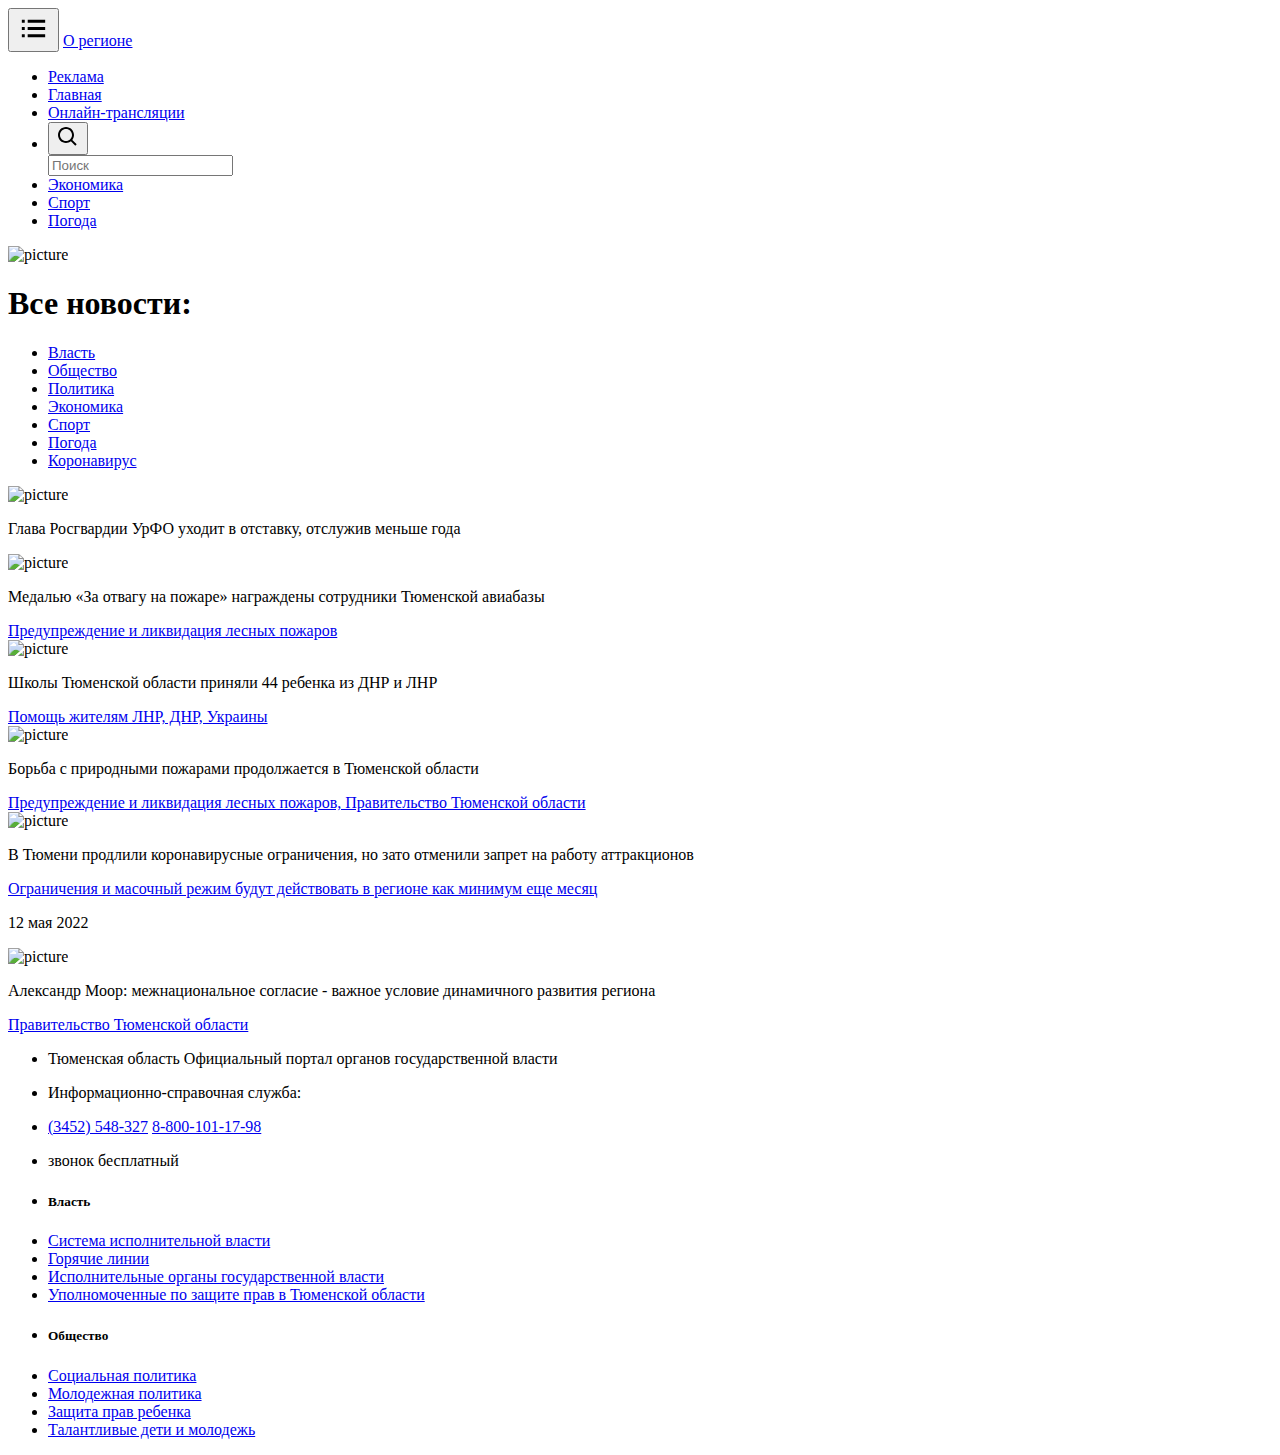
==== index.htm @ d45e7104 "Add files via upload" ====
<!DOCTYPE html><html lang="en"><head><meta charset="UTF-8"><meta name="viewport" content="width=device-width,initial-scale=1"><title>Document</title><link rel="preconnect" href="https://fonts.googleapis.com"><link rel="preconnect" href="https://fonts.gstatic.com" crossorigin><link href="https://fonts.googleapis.com/css2?family=Inter&display=swap" rel="stylesheet"><link rel="preconnect" href="https://fonts.googleapis.com"><link rel="preconnect" href="https://fonts.gstatic.com" crossorigin><link href="https://fonts.googleapis.com/css2?family=Poppins:wght@300;400;500;600;700&display=swap" rel="stylesheet"><link rel="stylesheet" href="css/style.css"></head><body><header class="header"><div class="header__top header-top"><button type="button" class="header-top__btn"><svg width="35" height="35" viewBox="0 0 35 35" fill="none" xmlns="http://www.w3.org/2000/svg"><path d="M5.83331 8.75H8.74998V11.6667H5.83331V8.75ZM5.83331 16.0417H8.74998V18.9583H5.83331V16.0417ZM5.83331 23.3333H8.74998V26.25H5.83331V23.3333ZM29.1666 11.6667V8.75H11.7002V11.6667H27.4166H29.1666Z" fill="black"/><path d="M11.6667 16.0416H29.1667V18.9583H11.6667V16.0416ZM11.6667 23.3333H29.1667V26.25H11.6667V23.3333Z" fill="black"/></svg></button> <a class="header-top__link" href="#">О регионе</a></div><div class="header__bottom header-bottom"><nav class="menu"><ul class="header-bottom__list"><li class="header-bottom__item"><a class="header-bottom__link" href="#">Реклама</a></li><li class="header-bottom__item"><a class="header-bottom__link" href="#">Главная</a></li><li class="header-bottom__item"><a class="header-bottom__link" href="#">Онлайн-трансляции</a></li><li class="header-bottom__item"><form class="header-bottom__form" action="#"><button class="header-bottom__form-btn" type="submit"><svg width="24" height="24" viewBox="0 0 24 24" fill="none" xmlns="http://www.w3.org/2000/svg"><path d="M10 18C11.775 17.9996 13.4988 17.4054 14.897 16.312L19.293 20.708L20.707 19.294L16.311 14.898C17.405 13.4997 17.9996 11.7754 18 10C18 5.589 14.411 2 10 2C5.589 2 2 5.589 2 10C2 14.411 5.589 18 10 18ZM10 4C13.309 4 16 6.691 16 10C16 13.309 13.309 16 10 16C6.691 16 4 13.309 4 10C4 6.691 6.691 4 10 4Z" fill="black"/></svg></button><div class="header-bottom__form-box header-bottom-form-box"><input placeholder="Поиск" class="header-bottom-form-box__input" type="search"></div></form></li><li class="header-bottom__item"><a class="header-bottom__link" href="#">Экономика</a></li><li class="header-bottom__item"><a class="header-bottom__link" href="#">Спорт</a></li><li class="header-bottom__item"><a class="header-bottom__link" href="#">Погода</a></li></ul></nav></div></header><div class="wrapper"><main class="main main-index"><section class="main__news news"><div class="news__inner"><img class="news__img" src="Img/news-img.jpg" alt="picture"><div class="news__box news-box"><h1 class="news-box__title">Все новости:</h1><ul class="news-box__list"><li class="news-box__list-item"><a class="news-box__list-link" href="#">Власть</a></li><li class="news-box__list-item"><a class="news-box__list-link" href="#">Общество</a></li><li class="news-box__list-item"><a class="news-box__list-link" href="#">Политика</a></li><li class="news-box__list-item"><a class="news-box__list-link" href="#">Экономика</a></li><li class="news-box__list-item"><a class="news-box__list-link" href="#">Спорт</a></li><li class="news-box__list-item"><a class="news-box__list-link" href="#">Погода</a></li><li class="news-box__list-item"><a class="news-box__list-link" href="#">Коронавирус</a></li></ul></div></div></section><section class="main__info main-info"><div class="main-info__inner"><div class="main-info__item main-info-item main-info__item main-info-item--1"><div class="main-info-item__box main-info-item__box--1"><img class="main-info-item__box-img" src="Img/info-img-1.jpg" alt="picture"><p class="main-info-item__box-text">Глава Росгвардии УрФО уходит в отставку, отслужив меньше года</p></div><div class="main-info-item__box main-info-item__box--2"><img class="main-info-item__box-img" src="Img/info-img-2.jpg" alt="picture"><p class="main-info-item__box-text">Медалью «За отвагу на пожаре» награждены сотрудники Тюменской авиабазы</p><a href="#" class="main-info-item__box-link">Предупреждение и ликвидация лесных пожаров</a></div><div class="main-info-item__box main-info-item__box--3"><img class="main-info-item__box-img" src="Img/info-img-3.jpg" alt="picture"><p class="main-info-item__box-text">Школы Тюменской области приняли 44 ребенка из ДНР и ЛНР</p><a href="#" class="main-info-item__box-link">Помощь жителям ЛНР, ДНР, Украины</a></div></div><div class="main-info__item main-info-item main-info__item main-info-item--2"><div class="main-info-item__box main-info-item__box--1"><img class="main-info-item__box-img" src="Img/info-img-4.jpg" alt="picture"><p class="main-info-item__box-text">Борьба с природными пожарами продолжается в Тюменской области</p><a href="#" class="main-info-item__box-link">Предупреждение и ликвидация лесных пожаров, Правительство Тюменской области</a></div><div class="main-info-item__box main-info-item__box--2"><img class="main-info-item__box-img" src="Img/info-img-5.jpg" alt="picture"><p class="main-info-item__box-text">В Тюмени продлили коронавирусные ограничения, но зато отменили запрет на работу аттракционов</p><a href="#" class="main-info-item__box-link">Ограничения и масочный режим будут действовать в регионе как минимум еще месяц</a><p class="main-info-item__box-text">12 мая 2022</p></div><div class="main-info-item__box main-info-item__box--3"><img class="main-info-item__box-img" src="Img/info-img-6.jpg" alt="picture"><p class="main-info-item__box-text">Александр Моор: межнациональное согласие - важное условие динамичного развития региона</p><a href="#" class="main-info-item__box-link">Правительство Тюменской области</a></div></div></div></section></main><div class="footer"><div class="footer__inner"><ul class="footer__list"><li class="footer__list-item"><p class="footer__list-text">Тюменская область Официальный портал органов государственной власти</p></li><li class="footer__list-item"><p class="footer__list-text">Информационно-справочная служба:</p></li><li class="footer__list-item"><a class="footer__list-link" href="tell:3452548327">(3452) 548-327</a> <a class="footer__list-link" href="tell:88001011798">8-800-101-17-98</a></li><li class="footer__list-item"><p class="footer__list-text">звонок бесплатный</p></li></ul><ul class="footer__list"><li class="footer__list-item"><h5 class="footer__list-title">Власть</h5></li><li class="footer__list-item"><a class="footer__list-link" href="#">Система исполнительной власти</a></li><li class="footer__list-item"><a class="footer__list-link" href="#">Горячие линии</a></li><li class="footer__list-item"><a class="footer__list-link" href="#">Исполнительные органы государственной власти</a></li><li class="footer__list-item"><a class="footer__list-link" href="#">Уполномоченные по защите прав в Тюменской области</a></li></ul><ul class="footer__list"><li class="footer__list-item"><h5 class="footer__list-title">Общество</h5></li><li class="footer__list-item"><a class="footer__list-link" href="#">Социальная политика</a></li><li class="footer__list-item"><a class="footer__list-link" href="#">Молодежная политика</a></li><li class="footer__list-item"><a class="footer__list-link" href="#">Защита прав ребенка</a></li><li class="footer__list-item"><a class="footer__list-link" href="#">Талантливые дети и молодежь</a></li></ul></div></div></div><script src="https://code.jquery.com/jquery-3.3.1.min.js"></script><script src="js/main.min.js"></script></body></html>
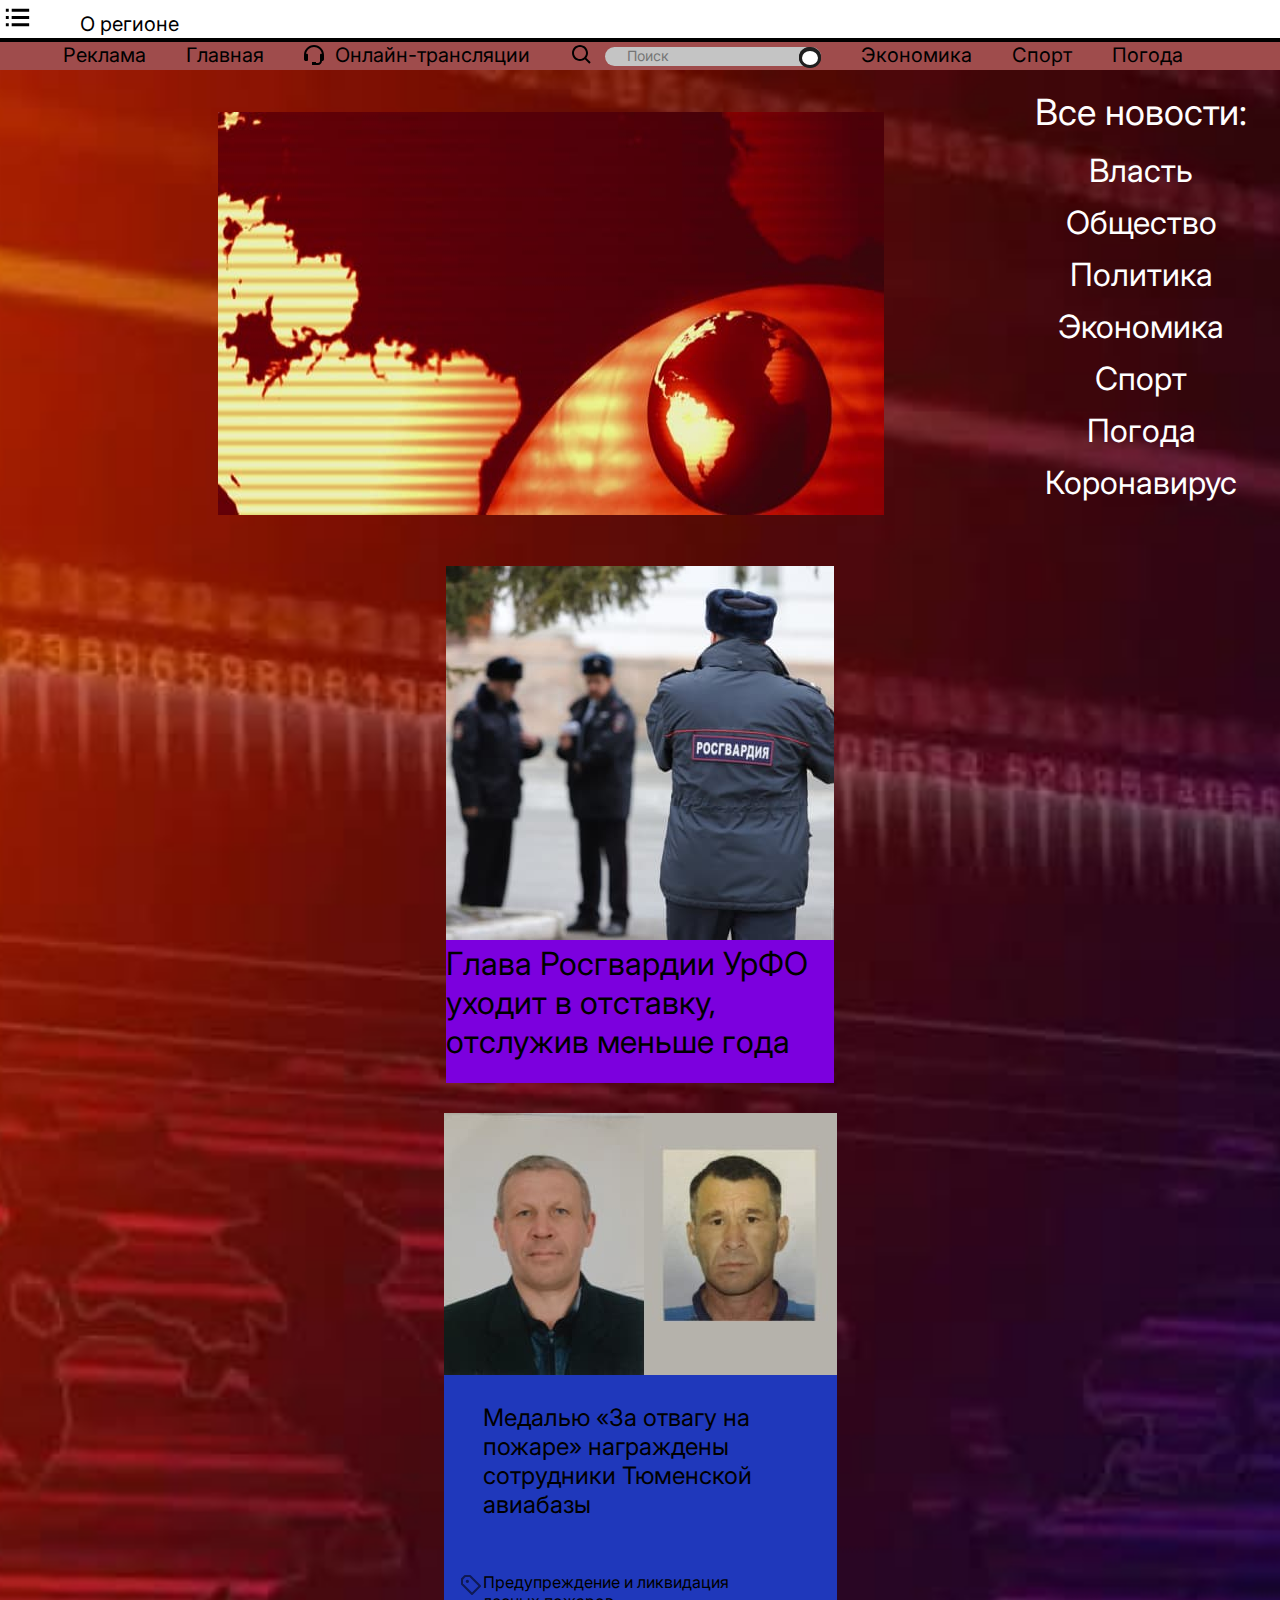
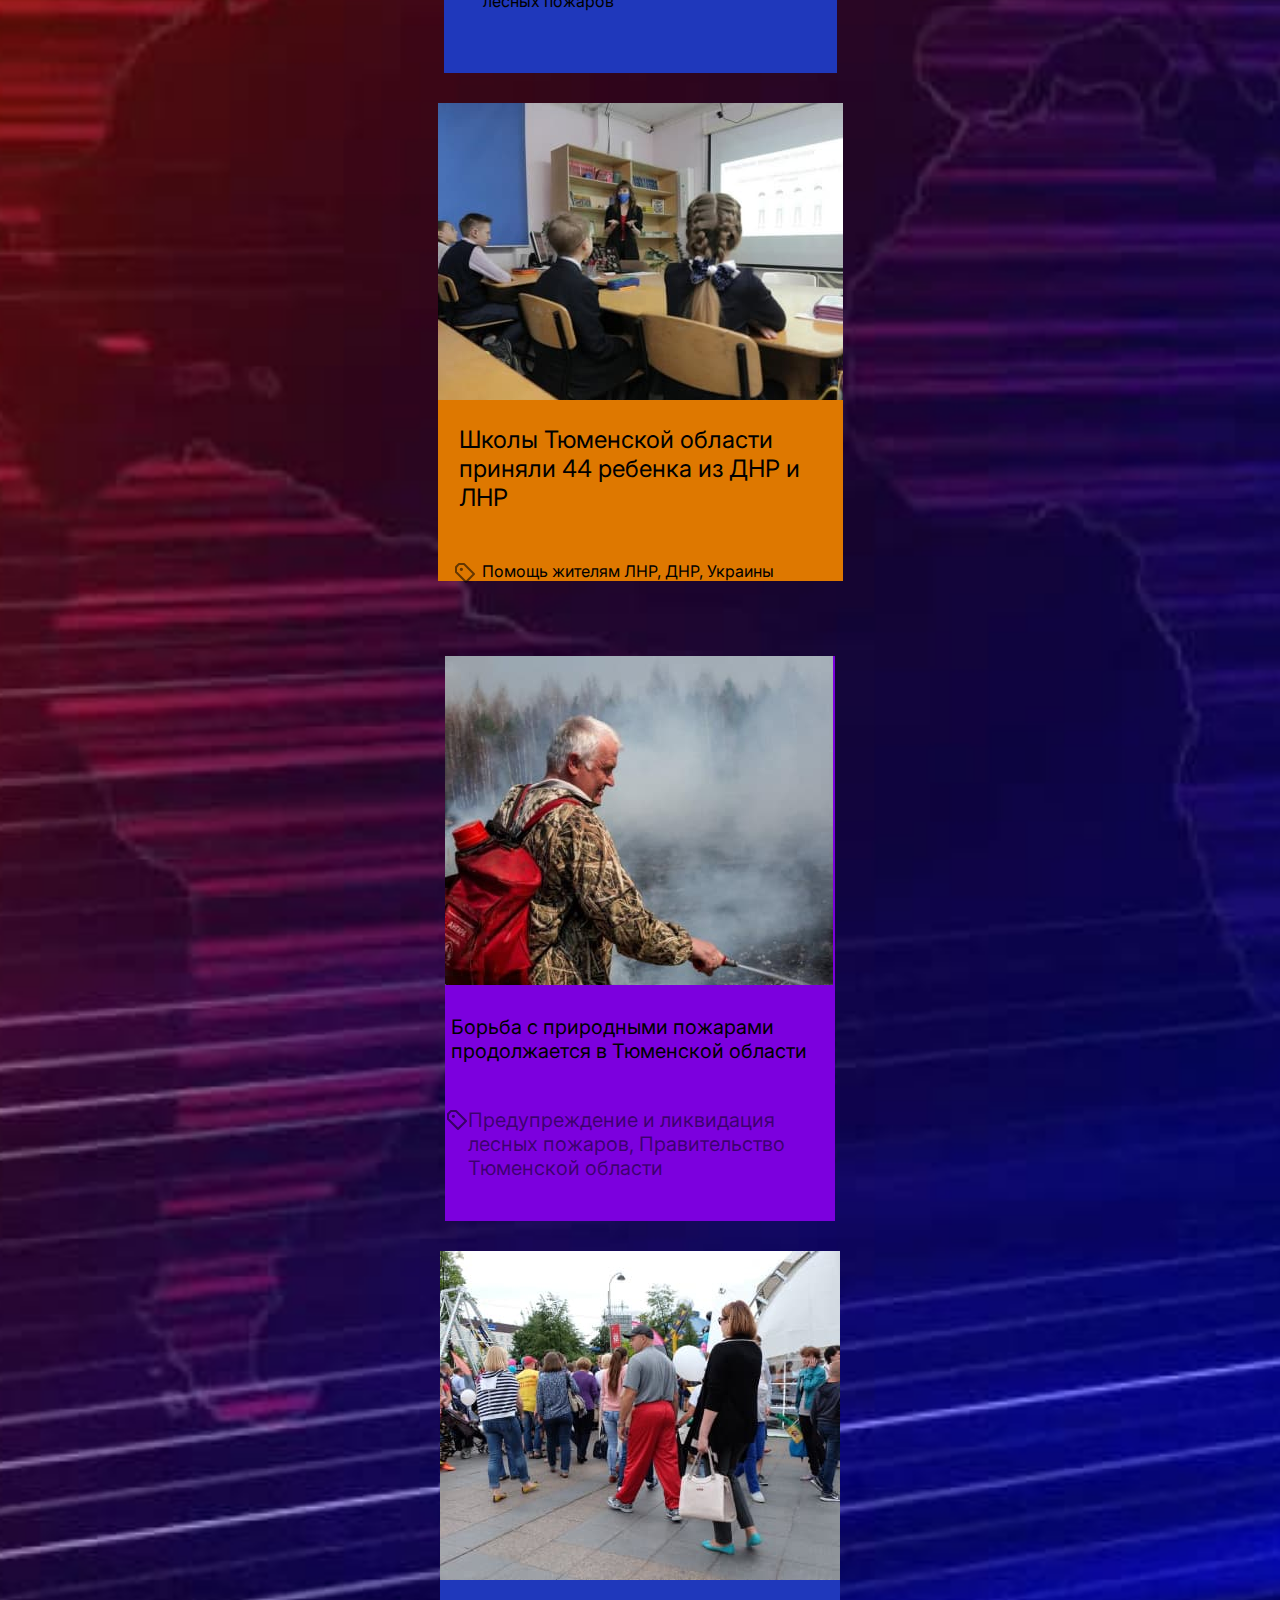
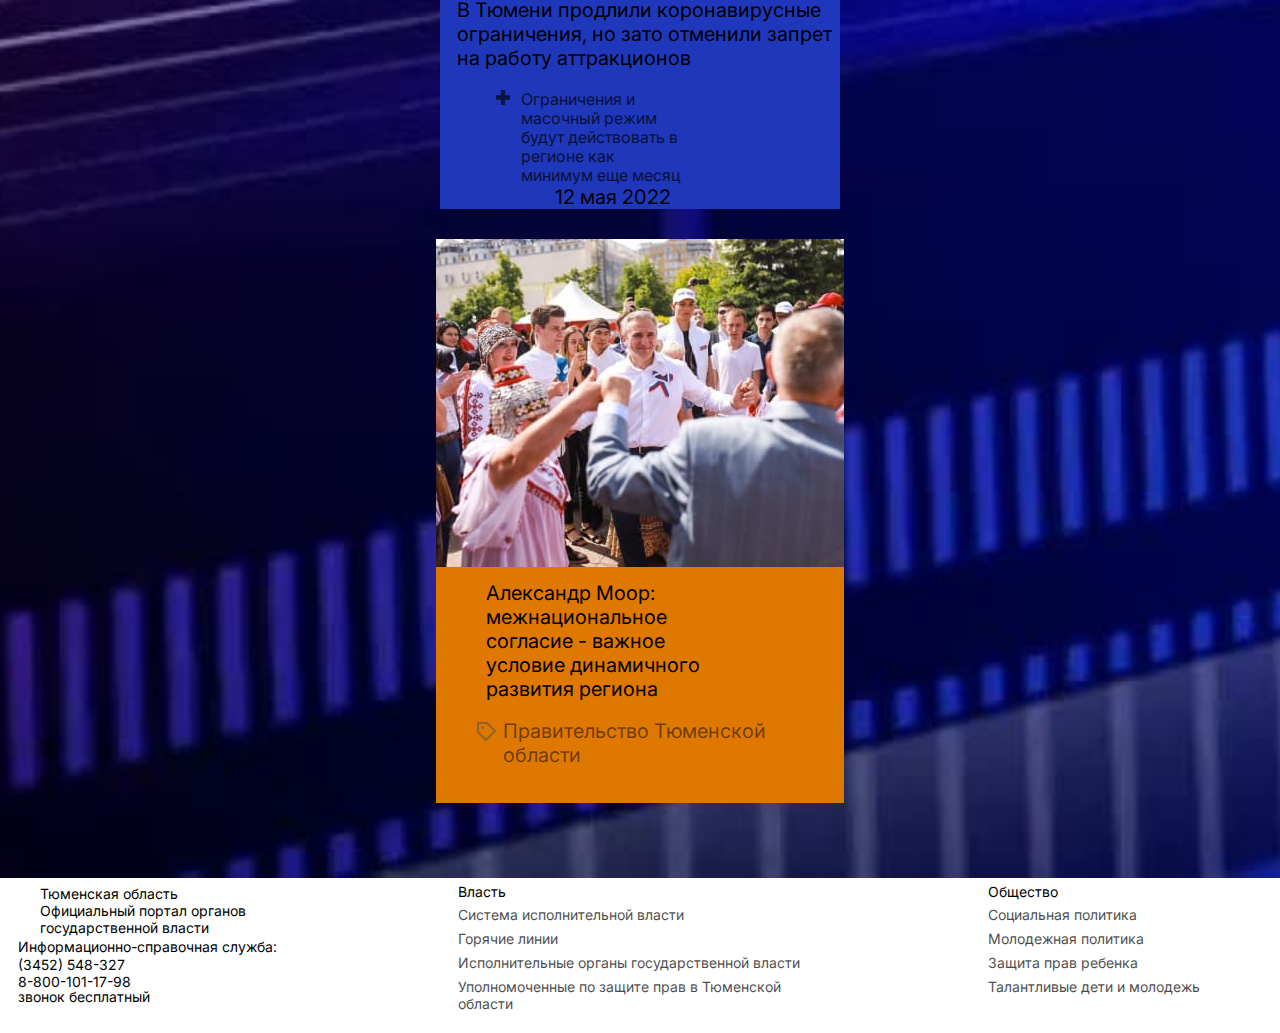
==== commit d8812e08: "Add files via upload" ====
--- a/index.htm
+++ b/index.htm
@@ -1 +1 @@
-<!DOCTYPE html><html lang="en"><head><meta charset="UTF-8"><meta name="viewport" content="width=device-width,initial-scale=1"><title>Document</title><link rel="preconnect" href="https://fonts.googleapis.com"><link rel="preconnect" href="https://fonts.gstatic.com" crossorigin><link href="https://fonts.googleapis.com/css2?family=Inter&display=swap" rel="stylesheet"><link rel="preconnect" href="https://fonts.googleapis.com"><link rel="preconnect" href="https://fonts.gstatic.com" crossorigin><link href="https://fonts.googleapis.com/css2?family=Poppins:wght@300;400;500;600;700&display=swap" rel="stylesheet"><link rel="stylesheet" href="css/style.css"></head><body><header class="header"><div class="header__top header-top"><button type="button" class="header-top__btn"><svg width="35" height="35" viewBox="0 0 35 35" fill="none" xmlns="http://www.w3.org/2000/svg"><path d="M5.83331 8.75H8.74998V11.6667H5.83331V8.75ZM5.83331 16.0417H8.74998V18.9583H5.83331V16.0417ZM5.83331 23.3333H8.74998V26.25H5.83331V23.3333ZM29.1666 11.6667V8.75H11.7002V11.6667H27.4166H29.1666Z" fill="black"/><path d="M11.6667 16.0416H29.1667V18.9583H11.6667V16.0416ZM11.6667 23.3333H29.1667V26.25H11.6667V23.3333Z" fill="black"/></svg></button> <a class="header-top__link" href="#">О регионе</a></div><div class="header__bottom header-bottom"><nav class="menu"><ul class="header-bottom__list"><li class="header-bottom__item"><a class="header-bottom__link" href="#">Реклама</a></li><li class="header-bottom__item"><a class="header-bottom__link" href="#">Главная</a></li><li class="header-bottom__item"><a class="header-bottom__link" href="#">Онлайн-трансляции</a></li><li class="header-bottom__item"><form class="header-bottom__form" action="#"><button class="header-bottom__form-btn" type="submit"><svg width="24" height="24" viewBox="0 0 24 24" fill="none" xmlns="http://www.w3.org/2000/svg"><path d="M10 18C11.775 17.9996 13.4988 17.4054 14.897 16.312L19.293 20.708L20.707 19.294L16.311 14.898C17.405 13.4997 17.9996 11.7754 18 10C18 5.589 14.411 2 10 2C5.589 2 2 5.589 2 10C2 14.411 5.589 18 10 18ZM10 4C13.309 4 16 6.691 16 10C16 13.309 13.309 16 10 16C6.691 16 4 13.309 4 10C4 6.691 6.691 4 10 4Z" fill="black"/></svg></button><div class="header-bottom__form-box header-bottom-form-box"><input placeholder="Поиск" class="header-bottom-form-box__input" type="search"></div></form></li><li class="header-bottom__item"><a class="header-bottom__link" href="#">Экономика</a></li><li class="header-bottom__item"><a class="header-bottom__link" href="#">Спорт</a></li><li class="header-bottom__item"><a class="header-bottom__link" href="#">Погода</a></li></ul></nav></div></header><div class="wrapper"><main class="main main-index"><section class="main__news news"><div class="news__inner"><img class="news__img" src="Img/news-img.jpg" alt="picture"><div class="news__box news-box"><h1 class="news-box__title">Все новости:</h1><ul class="news-box__list"><li class="news-box__list-item"><a class="news-box__list-link" href="#">Власть</a></li><li class="news-box__list-item"><a class="news-box__list-link" href="#">Общество</a></li><li class="news-box__list-item"><a class="news-box__list-link" href="#">Политика</a></li><li class="news-box__list-item"><a class="news-box__list-link" href="#">Экономика</a></li><li class="news-box__list-item"><a class="news-box__list-link" href="#">Спорт</a></li><li class="news-box__list-item"><a class="news-box__list-link" href="#">Погода</a></li><li class="news-box__list-item"><a class="news-box__list-link" href="#">Коронавирус</a></li></ul></div></div></section><section class="main__info main-info"><div class="main-info__inner"><div class="main-info__item main-info-item main-info__item main-info-item--1"><div class="main-info-item__box main-info-item__box--1"><img class="main-info-item__box-img" src="Img/info-img-1.jpg" alt="picture"><p class="main-info-item__box-text">Глава Росгвардии УрФО уходит в отставку, отслужив меньше года</p></div><div class="main-info-item__box main-info-item__box--2"><img class="main-info-item__box-img" src="Img/info-img-2.jpg" alt="picture"><p class="main-info-item__box-text">Медалью «За отвагу на пожаре» награждены сотрудники Тюменской авиабазы</p><a href="#" class="main-info-item__box-link">Предупреждение и ликвидация лесных пожаров</a></div><div class="main-info-item__box main-info-item__box--3"><img class="main-info-item__box-img" src="Img/info-img-3.jpg" alt="picture"><p class="main-info-item__box-text">Школы Тюменской области приняли 44 ребенка из ДНР и ЛНР</p><a href="#" class="main-info-item__box-link">Помощь жителям ЛНР, ДНР, Украины</a></div></div><div class="main-info__item main-info-item main-info__item main-info-item--2"><div class="main-info-item__box main-info-item__box--1"><img class="main-info-item__box-img" src="Img/info-img-4.jpg" alt="picture"><p class="main-info-item__box-text">Борьба с природными пожарами продолжается в Тюменской области</p><a href="#" class="main-info-item__box-link">Предупреждение и ликвидация лесных пожаров, Правительство Тюменской области</a></div><div class="main-info-item__box main-info-item__box--2"><img class="main-info-item__box-img" src="Img/info-img-5.jpg" alt="picture"><p class="main-info-item__box-text">В Тюмени продлили коронавирусные ограничения, но зато отменили запрет на работу аттракционов</p><a href="#" class="main-info-item__box-link">Ограничения и масочный режим будут действовать в регионе как минимум еще месяц</a><p class="main-info-item__box-text">12 мая 2022</p></div><div class="main-info-item__box main-info-item__box--3"><img class="main-info-item__box-img" src="Img/info-img-6.jpg" alt="picture"><p class="main-info-item__box-text">Александр Моор: межнациональное согласие - важное условие динамичного развития региона</p><a href="#" class="main-info-item__box-link">Правительство Тюменской области</a></div></div></div></section></main><div class="footer"><div class="footer__inner"><ul class="footer__list"><li class="footer__list-item"><p class="footer__list-text">Тюменская область Официальный портал органов государственной власти</p></li><li class="footer__list-item"><p class="footer__list-text">Информационно-справочная служба:</p></li><li class="footer__list-item"><a class="footer__list-link" href="tell:3452548327">(3452) 548-327</a> <a class="footer__list-link" href="tell:88001011798">8-800-101-17-98</a></li><li class="footer__list-item"><p class="footer__list-text">звонок бесплатный</p></li></ul><ul class="footer__list"><li class="footer__list-item"><h5 class="footer__list-title">Власть</h5></li><li class="footer__list-item"><a class="footer__list-link" href="#">Система исполнительной власти</a></li><li class="footer__list-item"><a class="footer__list-link" href="#">Горячие линии</a></li><li class="footer__list-item"><a class="footer__list-link" href="#">Исполнительные органы государственной власти</a></li><li class="footer__list-item"><a class="footer__list-link" href="#">Уполномоченные по защите прав в Тюменской области</a></li></ul><ul class="footer__list"><li class="footer__list-item"><h5 class="footer__list-title">Общество</h5></li><li class="footer__list-item"><a class="footer__list-link" href="#">Социальная политика</a></li><li class="footer__list-item"><a class="footer__list-link" href="#">Молодежная политика</a></li><li class="footer__list-item"><a class="footer__list-link" href="#">Защита прав ребенка</a></li><li class="footer__list-item"><a class="footer__list-link" href="#">Талантливые дети и молодежь</a></li></ul></div></div></div><script src="https://code.jquery.com/jquery-3.3.1.min.js"></script><script src="js/main.min.js"></script></body></html>+<!DOCTYPE html><html lang="en"><head><meta charset="UTF-8"><meta name="viewport" content="width=device-width,initial-scale=1"><title>Document</title><link rel="preconnect" href="https://fonts.googleapis.com"><link rel="preconnect" href="https://fonts.gstatic.com" crossorigin><link href="https://fonts.googleapis.com/css2?family=Inter&display=swap" rel="stylesheet"><link rel="preconnect" href="https://fonts.googleapis.com"><link rel="preconnect" href="https://fonts.gstatic.com" crossorigin><link href="https://fonts.googleapis.com/css2?family=Poppins:wght@300;400;500;600;700&display=swap" rel="stylesheet"><link rel="stylesheet" href="css/style.css"></head><body><header class="header"><div class="header__top header-top"><button type="button" class="header-top__btn"><svg width="35" height="35" viewBox="0 0 35 35" fill="none" xmlns="http://www.w3.org/2000/svg"><path d="M5.83331 8.75H8.74998V11.6667H5.83331V8.75ZM5.83331 16.0417H8.74998V18.9583H5.83331V16.0417ZM5.83331 23.3333H8.74998V26.25H5.83331V23.3333ZM29.1666 11.6667V8.75H11.7002V11.6667H27.4166H29.1666Z" fill="black"/><path d="M11.6667 16.0416H29.1667V18.9583H11.6667V16.0416ZM11.6667 23.3333H29.1667V26.25H11.6667V23.3333Z" fill="black"/></svg></button> <a class="header-top__link" href="#">О регионе</a></div><div class="header__bottom header-bottom"><nav class="menu"><ul class="header-bottom__list"><li class="header-bottom__item"><a class="header-bottom__link" href="#">Реклама</a></li><li class="header-bottom__item"><a class="header-bottom__link" href="#">Главная</a></li><li class="header-bottom__item"><a class="header-bottom__link" href="#">Онлайн-трансляции</a></li><li class="header-bottom__item"><form class="header-bottom__form" action="#"><button class="header-bottom__form-btn" type="submit"><svg width="24" height="24" viewBox="0 0 24 24" fill="none" xmlns="http://www.w3.org/2000/svg"><path d="M10 18C11.775 17.9996 13.4988 17.4054 14.897 16.312L19.293 20.708L20.707 19.294L16.311 14.898C17.405 13.4997 17.9996 11.7754 18 10C18 5.589 14.411 2 10 2C5.589 2 2 5.589 2 10C2 14.411 5.589 18 10 18ZM10 4C13.309 4 16 6.691 16 10C16 13.309 13.309 16 10 16C6.691 16 4 13.309 4 10C4 6.691 6.691 4 10 4Z" fill="black"/></svg></button><div class="header-bottom__form-box header-bottom-form-box"><input placeholder="Поиск" class="header-bottom-form-box__input" type="search"></div></form></li><li class="header-bottom__item"><a class="header-bottom__link" href="index-3.html">Экономика</a></li><li class="header-bottom__item"><a class="header-bottom__link" href="index-2.html">Спорт</a></li><li class="header-bottom__item"><a class="header-bottom__link" href="#">Погода</a></li></ul></nav></div></header><div class="wrapper"><main class="main main-index"><section class="main__news news"><div class="news__inner"><img class="news__img" src="Img/news-img.jpg" alt="picture"><div class="news__box news-box"><h1 class="news-box__title">Все новости:</h1><ul class="news-box__list"><li class="news-box__list-item"><a class="news-box__list-link" href="#">Власть</a></li><li class="news-box__list-item"><a class="news-box__list-link" href="#">Общество</a></li><li class="news-box__list-item"><a class="news-box__list-link" href="#">Политика</a></li><li class="news-box__list-item"><a class="news-box__list-link" href="#">Экономика</a></li><li class="news-box__list-item"><a class="news-box__list-link" href="#">Спорт</a></li><li class="news-box__list-item"><a class="news-box__list-link" href="#">Погода</a></li><li class="news-box__list-item"><a class="news-box__list-link" href="#">Коронавирус</a></li></ul></div></div></section><section class="main__info main-info"><div class="main-info__inner"><div class="main-info__item main-info-item main-info__item main-info-item--1"><div class="main-info-item__box main-info-item__box--1"><img class="main-info-item__box-img" src="Img/info-img-1.jpg" alt="picture"><p class="main-info-item__box-text">Глава Росгвардии УрФО уходит в отставку, отслужив меньше года</p></div><div class="main-info-item__box main-info-item__box--2"><img class="main-info-item__box-img" src="Img/info-img-2.jpg" alt="picture"><p class="main-info-item__box-text">Медалью «За отвагу на пожаре» награждены сотрудники Тюменской авиабазы</p><a href="#" class="main-info-item__box-link">Предупреждение и ликвидация лесных пожаров</a></div><div class="main-info-item__box main-info-item__box--3"><img class="main-info-item__box-img" src="Img/info-img-3.jpg" alt="picture"><p class="main-info-item__box-text">Школы Тюменской области приняли 44 ребенка из ДНР и ЛНР</p><a href="#" class="main-info-item__box-link">Помощь жителям ЛНР, ДНР, Украины</a></div></div><div class="main-info__item main-info-item main-info__item main-info-item--2"><div class="main-info-item__box main-info-item__box--1"><img class="main-info-item__box-img" src="Img/info-img-4.jpg" alt="picture"><p class="main-info-item__box-text">Борьба с природными пожарами продолжается в Тюменской области</p><a href="#" class="main-info-item__box-link">Предупреждение и ликвидация лесных пожаров, Правительство Тюменской области</a></div><div class="main-info-item__box main-info-item__box--2"><img class="main-info-item__box-img" src="Img/info-img-5.jpg" alt="picture"><p class="main-info-item__box-text">В Тюмени продлили коронавирусные ограничения, но зато отменили запрет на работу аттракционов</p><a href="#" class="main-info-item__box-link">Ограничения и масочный режим будут действовать в регионе как минимум еще месяц</a><p class="main-info-item__box-text">12 мая 2022</p></div><div class="main-info-item__box main-info-item__box--3"><img class="main-info-item__box-img" src="Img/info-img-6.jpg" alt="picture"><p class="main-info-item__box-text">Александр Моор: межнациональное согласие - важное условие динамичного развития региона</p><a href="#" class="main-info-item__box-link">Правительство Тюменской области</a></div></div></div></section></main><div class="footer"><div class="footer__inner"><ul class="footer__list"><li class="footer__list-item"><p class="footer__list-text">Тюменская область Официальный портал органов государственной власти</p></li><li class="footer__list-item"><p class="footer__list-text">Информационно-справочная служба:</p></li><li class="footer__list-item"><a class="footer__list-link" href="tell:3452548327">(3452) 548-327</a> <a class="footer__list-link" href="tell:88001011798">8-800-101-17-98</a></li><li class="footer__list-item"><p class="footer__list-text">звонок бесплатный</p></li></ul><ul class="footer__list"><li class="footer__list-item"><h5 class="footer__list-title">Власть</h5></li><li class="footer__list-item"><a class="footer__list-link" href="#">Система исполнительной власти</a></li><li class="footer__list-item"><a class="footer__list-link" href="#">Горячие линии</a></li><li class="footer__list-item"><a class="footer__list-link" href="#">Исполнительные органы государственной власти</a></li><li class="footer__list-item"><a class="footer__list-link" href="#">Уполномоченные по защите прав в Тюменской области</a></li></ul><ul class="footer__list"><li class="footer__list-item"><h5 class="footer__list-title">Общество</h5></li><li class="footer__list-item"><a class="footer__list-link" href="#">Социальная политика</a></li><li class="footer__list-item"><a class="footer__list-link" href="#">Молодежная политика</a></li><li class="footer__list-item"><a class="footer__list-link" href="#">Защита прав ребенка</a></li><li class="footer__list-item"><a class="footer__list-link" href="#">Талантливые дети и молодежь</a></li></ul></div></div></div><script src="https://code.jquery.com/jquery-3.3.1.min.js"></script><script src="js/main.min.js"></script></body></html>--- a/css/style.css
+++ b/css/style.css
@@ -0,0 +1 @@
+*{padding:0;margin:0;border:0}*,:after,:before{-moz-box-sizing:border-box;-webkit-box-sizing:border-box;box-sizing:border-box}:active,:focus{outline:0}a:active,a:focus{outline:0}aside,footer,header,nav{display:block}body,html{height:100%;width:100%;font-size:100%;line-height:1;font-size:14px;-ms-text-size-adjust:100%;-moz-text-size-adjust:100%;-webkit-text-size-adjust:100%}button,input,textarea{font-family:inherit}input::-ms-clear{display:none}button{cursor:pointer}button::-moz-focus-inner{padding:0;border:0}a,a:visited{text-decoration:none}a:hover{text-decoration:none}ul li{list-style:none}img{vertical-align:top}h1,h2,h3,h4,h5,h6{font-size:inherit;font-weight:400}.wrapper{display:flex;flex-direction:column;min-height:100%}.wrapper__inner{display:flex;justify-content:space-between}.main{flex:1 0 auto}.footer{flex:0 0 auto}.container{max-width:1185px;margin:0 auto;padding:0 15px}body{font-family:Inter,sans-serif}.header-top{display:flex;padding-bottom:2px;border-bottom:4px solid #000}.header-top__btn{background-color:transparent;width:35px;height:35px;margin-right:45px}.header-top__link{padding-top:12px;font-weight:400;font-size:20px;line-height:24px;color:#000}.header-bottom{background:#9f4c4c;padding-left:63px;padding-right:97px}.header-bottom__list{display:flex;padding-top:1px;justify-content:space-between}.header-bottom__item:nth-child(3) .header-bottom__link{padding-left:31px;position:relative}.header-bottom__item:nth-child(3) .header-bottom__link::before{content:"";position:absolute;width:20px;height:20px;left:0;top:50%;transform:translateY(-50%);background-image:url(../Img/header-bottom-hearphones-icon.svg)}.header-bottom__link{font-weight:400;font-size:20px;line-height:24px;color:#000}.header-bottom__form{display:flex;align-items:center}.header-bottom__form-btn{margin-right:11px;background:0 0}.header-bottom-form-box{background:#c4c4c4;border-radius:13px;padding:0 151px 2px 22px;max-width:216px;position:relative}.header-bottom-form-box::after{content:"";position:absolute;width:22px;height:21px;right:0;top:0;background-repeat:no-repeat;background-image:url(../Img/search-circle-icon.svg)}.header-bottom-form-box__input{font-weight:400;font-size:14px;line-height:17px;color:#000;background:0 0}.footer__inner{display:flex;padding-left:18px;padding-right:80px;padding-bottom:14px;padding-top:7px;justify-content:space-between}.footer__list:nth-child(1) .footer__list-item:nth-child(1){margin-bottom:4px}.footer__list:nth-child(1) .footer__list-item:nth-child(2){margin-bottom:2px}.footer__list:nth-child(1) .footer__list-item:nth-child(3){display:flex;flex-direction:column}.footer__list:nth-child(1) .footer__list-item:nth-child(3) .footer__list-link{font-weight:400;font-size:14px;line-height:17px;color:#000;opacity:1}.footer__list:nth-child(1) .footer__list-item:nth-child(1) .footer__list-text{max-width:215px;font-weight:400;font-size:14px;line-height:17px;color:#000}.footer__list:nth-child(2) .footer__list-item:nth-child(1) .footer__list-text{font-weight:400;font-size:14px;line-height:17px;color:#000}.footer__list:nth-child(3) .footer__list-item:nth-child(1) .footer__list-text{font-weight:400;font-size:14px;line-height:17px;color:#000}.footer__list:nth-child(2) .footer__list-item{max-width:350px;margin-bottom:7px}.footer__list:nth-child(3) .footer__list-item{max-width:350px;margin-bottom:7px}.footer__list-link{font-weight:400;font-size:14px;line-height:17px;color:#000;opacity:.7}.main-index{background-image:url(../Img/main-bg.jpg);background-repeat:no-repeat;background-position:center center;background-size:cover}.news__inner{padding-top:20px;padding-bottom:51px;display:flex;padding-left:218px;padding-right:33px;justify-content:space-between}.news__img{padding-top:22px}.news-box{text-align:center}.news-box__title{font-weight:400;font-size:36px;line-height:44px;margin-bottom:17px;color:#fffdfd}.news-box__list-item{margin-bottom:13px}.news-box__list-link{font-weight:400;font-size:32px;line-height:39px;color:#fff}.main-info__inner{padding-left:56px;padding-right:56px}.main-info__item{display:flex;justify-content:space-between;margin-bottom:45px}.main-info-item__box--1{background:#7c00de}.main-info-item__box--2{background:#1f38bb}.main-info-item__box--3{background:#de7800}.main-info-item__box-link{position:relative}.main-info-item__box-link::before{content:"";position:absolute;top:0;left:15px;width:24px;height:24px;background-image:url(../Img/info-tag-1.svg)}.main-info-item--1 .main-info-item__box--1 .main-info-item__box-text{max-width:380px;padding-top:4px;margin-bottom:22px;font-weight:400;font-size:32px;line-height:39px;color:#000}.main-info-item--1 .main-info-item__box--2 .main-info-item__box-text{padding-top:28px;max-width:355px;padding-left:39px;margin-bottom:54px;font-weight:400;font-size:24px;line-height:29px;color:#000}.main-info-item--1 .main-info-item__box--2 .main-info-item__box-link{padding-top:0;padding-left:39px;max-width:315px;display:block;margin-bottom:62px;font-weight:400;font-size:16px;line-height:19px;color:#000;position:relative}.main-info-item--1 .main-info-item__box--3 .main-info-item__box-text{font-weight:400;font-size:24px;line-height:29px;margin-top:25px;margin-bottom:50px;max-width:370px;margin-left:21px;color:#000}.main-info-item--1 .main-info-item__box--3 .main-info-item__box-link{padding-left:44px;margin-bottom:82px;font-weight:400;font-size:16px;line-height:19px;color:#000}.main-info-item--1 .main-info-item__box--3 .main-info-item__box-link::before{background-image:url(../Img/info-tag-2.svg)}.main-info-item--2 .main-info-item__box--1 .main-info-item__box-text{margin-top:30px;max-width:390px;margin-bottom:45px;font-weight:400;font-size:20px;line-height:24px;padding-left:6px;padding-right:6px;color:#000}.main-info-item--2 .main-info-item__box--1 .main-info-item__box-link{padding-left:23px;margin-bottom:41px;max-width:350px;font-weight:400;font-size:20px;line-height:24px;color:rgba(0,0,0,.5);display:block}.main-info-item--2 .main-info-item__box--1 .main-info-item__box-link::before{background-image:url(../Img/info-tag-3.svg);left:0}.main-info-item--2 .main-info-item__box--2 .main-info-item__box-text{margin-top:18px;max-width:393px;margin-bottom:20px;font-weight:400;font-size:20px;line-height:24px;padding-left:17px;color:#000}.main-info-item--2 .main-info-item__box--2 .main-info-item__box-text:nth-child(4){padding-left:115px;font-weight:400;font-size:20px;line-height:24px;color:#000;margin-bottom:0;margin-top:0}.main-info-item--2 .main-info-item__box--2 .main-info-item__box-link{padding-left:81px;max-width:250px;font-weight:400;font-size:16px;line-height:19px;color:#000;opacity:.7;display:block}.main-info-item--2 .main-info-item__box--2 .main-info-item__box-link::before{background-image:url(../Img/info-tag-plus.svg);left:56px;background-repeat:no-repeat}.main-info-item--2 .main-info-item__box--3 .main-info-item__box-text{font-weight:400;font-size:20px;line-height:24px;padding-left:50px;margin-bottom:18px;margin-top:14px;max-width:300px;color:#000}.main-info-item--2 .main-info-item__box--3 .main-info-item__box-link{padding-left:67px;max-width:340px;margin-bottom:36px;font-weight:400;font-size:20px;line-height:24px;color:rgba(0,0,0,.5);display:block}.main-info-item--2 .main-info-item__box--3 .main-info-item__box-link::before{background-image:url(../Img/info-tag-4.svg);left:38px}.main-index-2{padding-left:30px;padding-right:30px;background-image:url(../Img/main-index-2-bg.jpg);background-repeat:no-repeat;background-size:cover}.main-index-2__inner{display:flex;padding-top:48px;justify-content:space-between;margin-bottom:197px}.main-index-2-body{margin-bottom:17px}.main-index-2-body-top{display:flex;justify-content:space-between;align-items:center}.main-index-2-body-top__box--1{background:#86210b;margin-right:45px}.main-index-2-body-top__box--1 .main-index-2-body-top__box-link:nth-child(1){display:block}.main-index-2-body-top__box--1 .main-index-2-body-top__box-text{display:block;padding-top:17px;padding-left:10px;margin-bottom:61px;max-width:436px;font-weight:400;font-size:20px;line-height:24px;color:#000}.main-index-2-body-top__box--2{background:#c25656}.main-index-2-body-top__box--2 .main-index-2-body-top__box-link:nth-child(1){display:block}.main-index-2-body-top__box--2 .main-index-2-body-top__box-text{display:block;padding-top:11px;padding-left:61px;margin-bottom:30px;max-width:380px;font-weight:400;font-size:20px;line-height:24px;color:#000}.main-index-2-body-bottom{padding:14px 78px 14px 11px;margin-top:17px;background:#86210b;max-width:725px}.main-index-2-body-bottom__box-link{max-width:635px;font-weight:400;font-size:32px;line-height:39px;color:#000}.main-index-2-body-bottom__box-text{padding-left:255px;font-weight:400;font-size:14px;line-height:17px;color:#000}.main-index-2-info__top{background:#fff;padding:4px 24px 5px 11px}.main-index-2-info-top__text{font-weight:400;font-size:10px;line-height:12px;color:#000;padding-bottom:17px;position:relative;margin-bottom:5px}.main-index-2-info-top__text::after{content:"";position:absolute;bottom:0;width:100%;height:1px;left:0;background-color:#000}.main-index-2-info-top__list{display:flex;justify-content:space-between;padding-bottom:4px;position:relative;margin-bottom:3px}.main-index-2-info-top__list::after{content:"";position:absolute;bottom:0;width:100%;height:1px;left:0;background-color:#000}.main-index-2-info-top__list:nth-child(3){justify-content:center;gap:41px;margin-bottom:0;padding-bottom:0}.main-index-2-info-top__list:nth-child(3):after{content:unset}.main-index-2-info-top__link{font-weight:400;font-size:10px;line-height:12px;color:#000}.main-index-2-info__list{padding:34px 0 16px 20px;background:#14022e}.main-index-2-info__list-text{font-weight:400;font-size:14px;line-height:17px;color:#fff}.main-index-2-info__list-link{font-weight:400;font-size:14px;line-height:17px;color:#fff}.main-index-2-info__list-btn{display:block;margin-top:14px;margin-left:auto;margin-right:auto;padding:3px 9px 3px 15px;font-weight:400;font-size:14px;line-height:17px;background:#711427;color:#fff;max-width:130px}.main-index-2-about__inner{display:flex;justify-content:space-between;margin-bottom:150px}.main-index-2-about-info{background:#070992}.main-index-2-about-info__text{max-width:716px;margin-top:37px;margin-bottom:34px;margin-left:auto;margin-right:auto;font-weight:400;font-size:20px;line-height:24px;color:#fff}.main-index-2-about-body{background:#070992}.main-index-2-about-body__text{max-width:335px;margin-left:auto;margin-right:auto;margin-bottom:27px;font-weight:400;font-size:20px;line-height:24px;color:#fff}.main-index-2-about-body__box{padding-top:20px;padding-bottom:20px;border-top:1px solid red}.main-index-2-about-body__box-text{margin-left:auto;margin-right:auto;margin-bottom:18px;font-weight:400;font-size:16px;line-height:19px;max-width:380px;color:#fff}.main-index-2-about-body__box-subtext{font-weight:400;font-size:15px;line-height:18px;text-align:center;color:#fff}.main-index-3{padding-left:25px;padding-right:50px;padding-bottom:34px;background-image:url(../Img/main-index-3-bg.jpg);background-repeat:no-repeat;background-size:cover}.main-index-3__title{font-weight:400;font-size:24px;line-height:29px;color:#000}.main-index-3-economic__inner{display:flex;justify-content:space-between}.main-index-3-economic-item--1 .main-index-3-economic-item-box:nth-child(1){margin-bottom:17px}.main-index-3-economic-item--1 .main-index-3-economic-item-box:nth-child(1) .main-index-3-economic-item-box__text:nth-child(2){max-width:280px;padding-left:23px;margin-top:15px;margin-bottom:35px;font-weight:400;font-size:14px;line-height:17px;color:#000}.main-index-3-economic-item--1 .main-index-3-economic-item-box:nth-child(1) .main-index-3-economic-item-box__text:nth-child(4){font-weight:400;font-size:15px;line-height:18px;padding-left:19px;color:#000;padding-bottom:13px;max-width:300px}.main-index-3-economic-item--1 .main-index-3-economic-item-box:nth-child(1) .main-index-3-economic-item-box__link{padding-left:57px;max-width:400px;margin-bottom:14px;display:block;font-weight:400;font-size:15px;line-height:18px;color:#000;opacity:.6;position:relative}.main-index-3-economic-item--1 .main-index-3-economic-item-box:nth-child(1) .main-index-3-economic-item-box__link::before{content:"";position:absolute;top:50%;transform:translateY(-50%);width:24px;height:24px;left:23px;background-image:url(../Img/main-index-3-tag-icon.svg)}.main-index-3-economic-item--1 .main-index-3-economic-item-box:nth-child(2){max-width:365px}.main-index-3-economic-item--1 .main-index-3-economic-item-box:nth-child(2) .main-index-3-economic-item-box__text{max-width:285px;padding:19px 0 37px 33px;font-weight:400;font-size:16px;line-height:19px;color:#000}.main-index-3-economic-item--2 .main-index-3-economic-item-box:nth-child(1) .main-index-3-economic-item-box__text{font-weight:400;font-size:16px;line-height:19px;padding:6px 12px 0 7px;color:#000;margin-bottom:13px;max-width:362px}.main-index-3-economic-item--2 .main-index-3-economic-item-box:nth-child(1) .main-index-3-economic-item-box__text:nth-child(3){text-align:center;padding-bottom:10px}.main-index-3-economic-item--2 .main-index-3-economic-item-box:nth-child(2) .main-index-3-economic-item-box__text{font-weight:400;font-size:16px;line-height:19px;color:#000;max-width:380px;padding:10px 21px 18px 27px}.main-index-3-economic-item-box{background:#ba2b00}.main-index-3-economic-item--3 .main-index-3-economic-item-box:nth-child(1) .main-index-3-economic-item-box__text{padding-top:15px;padding-left:21px;margin-bottom:52px;max-width:280px;font-weight:400;font-size:16px;line-height:19px;color:#000}.main-index-3-economic-item--3 .main-index-3-economic-item-box:nth-child(1) .main-index-3-economic-item-box__text:nth-child(3){text-align:center;padding-bottom:9px}.main-index-3-economic-item--3 .main-index-3-economic-item-box:nth-child(2) .main-index-3-economic-item-box__text{text-align:center;font-weight:400;font-size:16px;line-height:19px;max-width:347px;padding-left:24px;color:#000;text-align:left}@media (max-width:1400px){.main-info__item{flex-direction:column;align-items:center}.main-info-item__box{margin-bottom:30px}.main-index-2__inner{flex-direction:column}}@media (max-width:1350px){.main-index-2-about__inner{flex-direction:column;align-items:center}.main-index-2-about-info{text-align:center;margin-bottom:30px;max-width:600px}.main-index-2-about-info__img-image{width:70%}.main-index-2-about-info__text{max-width:400px;font-size:15px;line-height:20px;padding-left:20px;padding-right:20px}.main-index-2-about-body__text{font-size:15px;line-height:20px}.main-index-2-about-body__box-text{font-size:15px;line-height:20px}}@media (max-width:1250px){.news__inner{padding-left:0}.main-index-2-body-top__box--1{margin-right:0;margin-bottom:30px}.main-index-2-body-bottom{margin-left:auto;margin-right:auto}.main-index-3-economic__inner{flex-direction:column;align-items:center}.main-index-3-economic__item{margin-bottom:30px}.main-index-3__title{text-align:center}.main-index-3{padding-left:5px;padding-right:5px}.header-bottom__list{flex-direction:column;align-items:center;text-align:center}.header-bottom__item:nth-child(3) .header-bottom__link::before{content:unset}}@media(max-width:1150px){.main-index-2-body-top{flex-direction:column;align-items:center}.main-index-2-body-bottom__box-text{padding-left:0}}@media (max-width:1000px){.footer__inner{flex-direction:column;align-items:center;text-align:center;padding-left:10px;padding-right:10px}.news__inner{padding-left:10px;padding-right:10px;flex-direction:column}.news__img{margin-bottom:30px;width:40%;margin-right:auto;margin-left:auto}.news-box__title{font-size:25px;line-height:30px}.news-box__list-link{font-size:20px;line-height:25px}}@media (max-width:600px){.news__img{width:80%}.main-info-item--1 .main-info-item__box--1 .main-info-item__box-text{font-size:20px;line-height:30px}.main-info-item--1 .main-info-item__box--2 .main-info-item__box-text{font-size:20px;line-height:30px}.main-info-item--1 .main-info-item__box--2 .main-info-item__box-link{font-size:15px;line-height:20px}.main-info-item--1 .main-info-item__box--3 .main-info-item__box-text{font-size:20px;line-height:30px}.main-info-item--2 .main-info-item__box--1 .main-info-item__box-link{font-size:15px;line-height:20px}.main-info-item--2 .main-info-item__box--2 .main-info-item__box-text{font-size:15px;line-height:20px}.main-info-item--2 .main-info-item__box--2 .main-info-item__box-link{font-size:13px;line-height:15px}.main-info-item--2 .main-info-item__box--2 .main-info-item__box-text:nth-child(4){font-size:15px;line-height:20px}.main-info-item--2 .main-info-item__box--3 .main-info-item__box-text{font-size:20px;line-height:30px}.main-info-item--2 .main-info-item__box--3 .main-info-item__box-link{font-size:15px;line-height:20px}.main-index-2-body-top__box-img{max-width:320px;margin-right:auto;margin-left:auto}.main-index-2-body-top__box--1{max-width:320px;margin-left:auto;margin-right:auto}.main-index-2-body-top__box-img{max-width:320px;margin-right:auto;margin-left:auto}.main-index-2-body-top__box--2{max-width:320px;margin-left:auto;margin-right:auto}.main-index-2-body-top__box--2 .main-index-2-body-top__box-text{padding-left:0}.main-index-2-body-bottom__box-link{font-size:22px}.main-index-2-body-top__box--1 .main-index-2-body-top__box-text{font-size:15px}.main-index-2-body-top__box--2 .main-index-2-body-top__box-text{font-size:15px}.main-index-2{padding-left:10px;padding-right:10px}.main-index-2__inner{margin-bottom:100px}}@media(max-width:500px){.main-info-item__box{max-width:320px}.main-info-item__box-img{max-width:320px}.main-index-2-about-body__img-image{max-width:50%;display:block;margin-left:auto;margin-right:auto}.main-index-3 img{max-width:320px}}.footer__list:nth-child(1) .footer__list-item:nth-child(1) .footer__list-text{margin-left:auto;margin-right:auto}